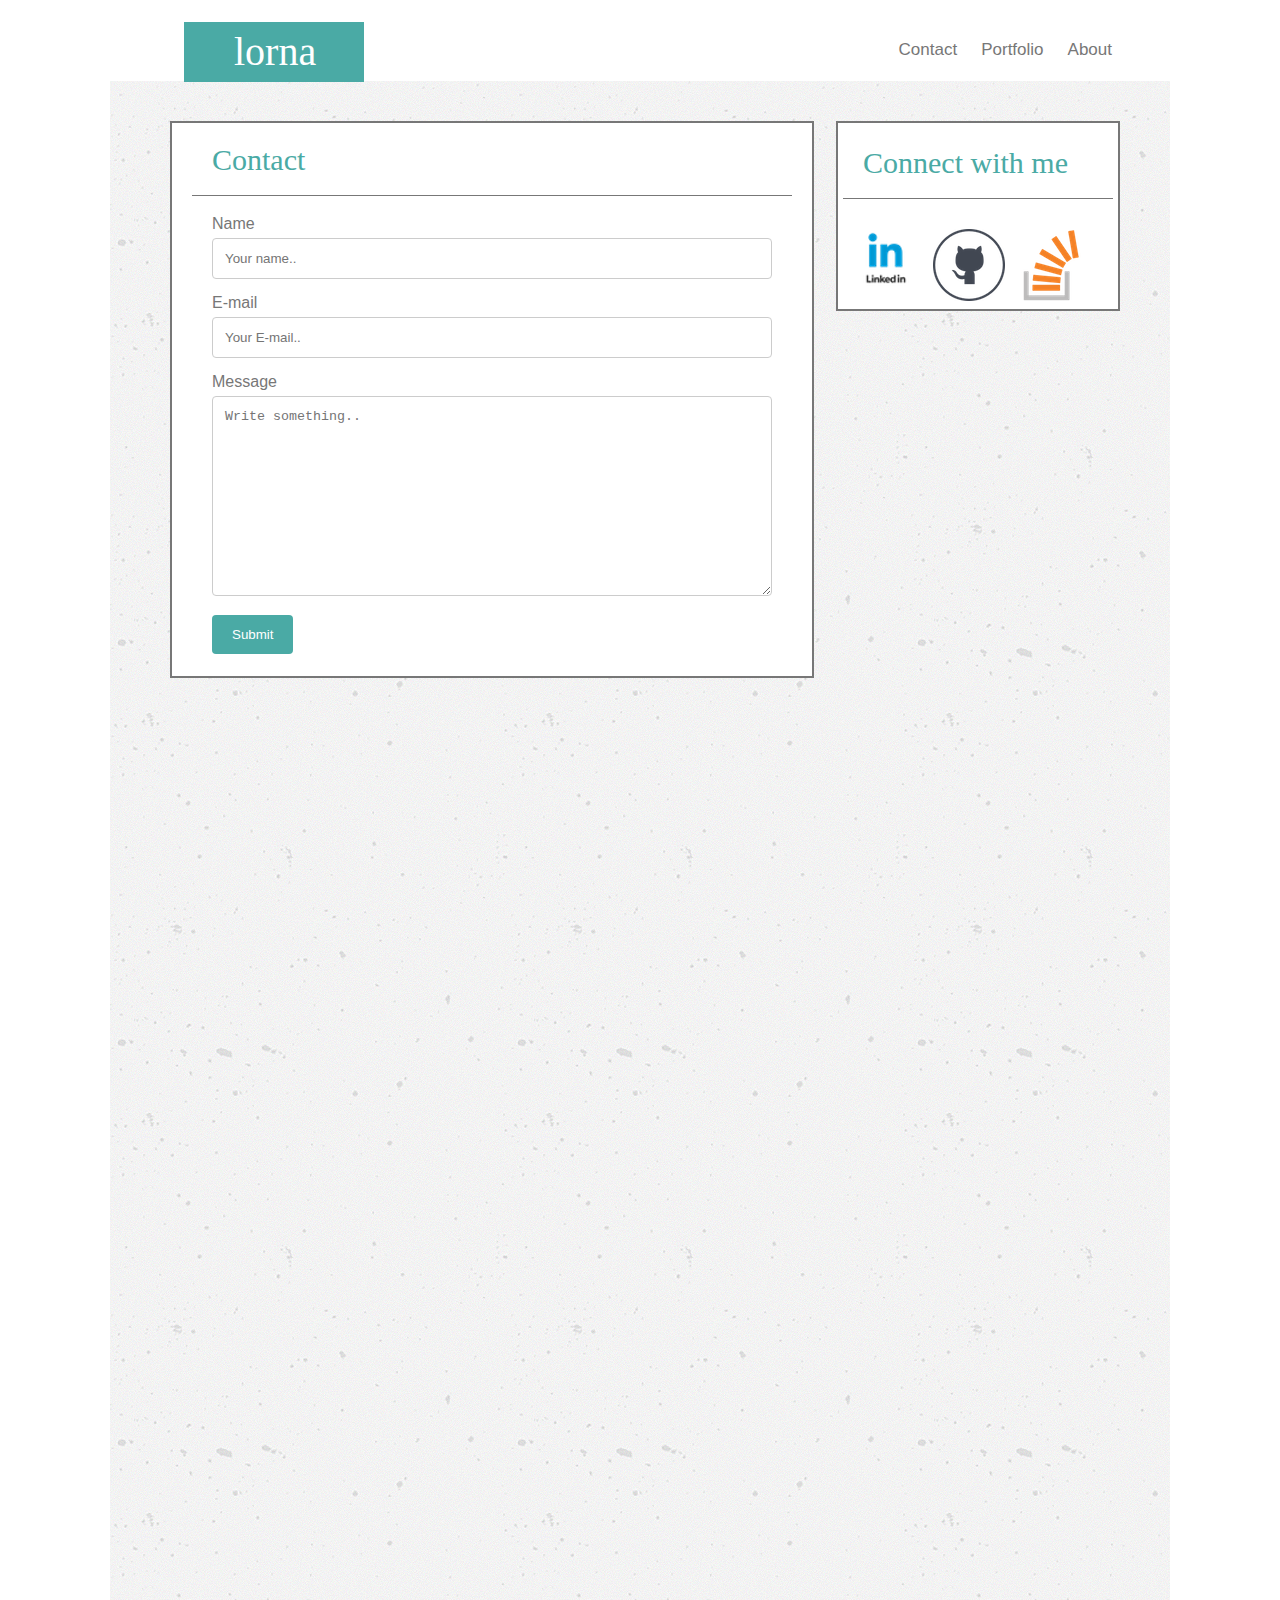
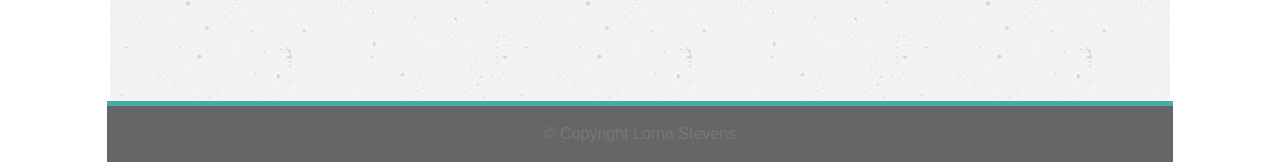
==== contact.html @ 08b34117 "responsive portfolio" ====
<!DOCTYPE html>
<html lang="en">
<head>
<link rel="stylesheet" type="text/css" href="./assets/css/reset.css">
<link rel="stylesheet" type="text/css" href="./assets/css/style.css">
	<meta charset="UTF-8">
	<title>Lorna</title>
</head>
</html>
<body>
	<div class="container">
		<div class="nav">
			<div class="topnav">
				<h1>lorna</h1>
				 <a href="https://lorstevens.github.io/responsive-portfolio/index.html">About</a>

				 <a href="https://lorstevens.github.io/responsive-portfolio/portfolio.html">Portfolio</a>

				 <a href="https://lorstevens.github.io/responsive-portfolio/contact.html">Contact</a>
			</div>
		</div>



	<div class="wrapper">
		

	<div class="aboutme">
		<div class="title">
			<h2>Contact</h2>
		</div>

		<div class="container2">
		  <form action="/action_page.php">

		    <label for="name">Name</label>
		    <input type="text" id="name" name="name" placeholder="Your name..">

		    <label for="Email">E-mail</label>
		    <input type="text" id="email" name="name" placeholder="Your E-mail..">

		    <label for="subject">Message</label>
		    <textarea id="message" name="message" placeholder="Write something.." style="height:200px"></textarea>

		    <input type="submit" value="Submit">

		  </form>
		</div>

		

	</div>

	<div class="icons">
			<div class="title">
				<h2>Connect with me</h2>
			</div>
				<br>
				<a href="https://www.linkedin.com/in/lornastevens/"> <img src="./assets/images/linkedin.png" id="logos"></a>

				<a href="https://github.com/lorstevens"> <img src="./assets/images/github.png" id="logos"></a>

				<a href="https://july2017pt.slack.com/messages/C6ATC4CLC/"> <img src="./assets/images/stack.png" id="logos"></a>

		</div>

</div>
		<footer class="clearfix">
		© Copyright Lorna Stevens
		</footer>
</div>
</body>
</html>
---- assets/css/style.css ----
body{
	color: #777777;
	font-family: Helvetica;

}

/*Navigation*/

.nav {
	width: 960px;
	margin: 20px auto;
	padding: 1px 2px 40px 10px;
	background-color: #ffffff
	
}

h1 { 
	background-color: #4aaaa5;
	color: white;
	width:80px;
	padding:10px 50px;
	float: left;
	border-color: #cccccc;
	font-family: Georgia;
	position: relative;
	top: 1px;
	left: 20px;
	font-size: 40px;
	
}


.topnav a {
    float: right;
    display: block;
    color: #777777;
    text-align: center;
    padding: 20px 12px;
    text-decoration: none;
    font-size: 17px;
    border-right: .5px;

}

/*Main Content- Index*/

.wrapper{
	border-color: #dddddd;
	border-style: solid;
	height: 1600px;
	width: 960px;
	margin: auto;
	padding: 10px 50px;
	background-image: url(../images/concrete-texture.png);
}

.aboutme {
	width:600px;
	background-color: #ffffff;
	border-color: #dddddd;
	border: 2px;
	border-style: solid;
	float: left;
	padding: 2px 20px;
	margin: 30px 0px 10px 10px;
}

h2{
	color: #4aaaa5;
	font-family: georgia;
	
}

#kayak{
	width: 295px;
	height: 250px;
	margin: 10px;
	/*border-radius: 50%;*/
	float: left;
	overflow: auto;
}

.icons{
	float: right;
	border-color: #dddddd;
	border: 2px;
	border-style: solid;
	width: 270px;
	overflow: auto;
	left: 100px;
	background-color: #ffffff;
	margin: 30px 0px 10px 10px;
	padding: 5px;
}

.title{
	border-bottom: 1px solid;
	padding: 20px 20px;
	font-size: 30px;
}

.logos{
	width: 10px;
	height: 20px;
}

/*Footer */

footer {
	text-align: center;
	padding: 20px 53px;
	background-color: #666666;
	width: 960px;
	margin: auto;
	color: #777777;
	border-top: 5px solid #4aaaa5;
}

.clearfix:after {
	content: "";
	display: block;
	clear: both;
	overflow: auto;
}

/*Portfolio Page*/

.portfolio {
	width:600px;
	background-color: #ffffff;
	border-color: #dddddd;
	border: 2px;
	border-style: solid;
	float: left;
	margin: 30px 0px 10px 10px;
	padding: 5px;
	
}

.pic1 {
	margin: 30px;
	float: left;
	background: url('http://lorempixel.com/400/200') no-repeat;
	background-size: cover;
    width: 200px;
    height: 200px;
}

.pic2 {
	margin: 30px;
	float: left;
	background: url('http://lorempixel.com/400/200/sports/5/') no-repeat;
	background-size: cover;
    width:200px;
    height:200px;
}

.pic3 {
	margin: 30px;
	float: left;
	clear: both;
	background: url('http://lorempixel.com/400/200/sports/1/') no-repeat;
	background-size: cover;
    width:200px;
    height:200px;
}

.pic4  {
	margin: 30px;
	float: left;
	background: url('http://lorempixel.com/400/200/sports/2/') no-repeat;
	background-size: cover;
    width:200px;
    height:200px;

}

.pic5 {
	margin: 30px;
	float: left;
	background: url('http://lorempixel.com/400/200/sports/3/') no-repeat;
	background-size: cover;
    width:200px;
    height:200px;

}

.title1 {
	background-color: #4aaaa5;
	color: #ffffff;
   	position: absolute;
   	top: 410px;
   	width: 200px;
   	padding: 10px 0px;
   	text-align: center;
}


.title2 {
	background-color: #4aaaa5;
	color: #ffffff;
   	position: absolute;
   	top: 685px;
   	width: 200px;
   	padding: 10px 0px;
   	text-align: center;
}


.title3 {
	background-color: #4aaaa5;
	color: #ffffff;
   	position: absolute;
   	top: 940px;
   	padding: 10px 0px;
   	width: 200px;
   	text-align: center;
}

/*Contact Page*/

input[type=text], select, textarea {
    width: 100%; 
    padding: 12px;  
    border: 1px solid #ccc; 
    border-radius: 4px; 
    box-sizing: border-box;   
    margin-top: 6px; 
    margin-bottom: 16px; 
    resize: vertical 
}


input[type=submit] {
    background-color: #4aaaa5;
    color: white;
    padding: 12px 20px;
    border: none;
    border-radius: 4px;
    cursor: pointer;
}


input[type=submit]:hover {
    background-color: #4CAF50; 
    color: #ffffff;
}


.container2 {
    border-radius: 5px;
    background-color: #ffffff;
    padding: 20px;
}

/*Media Queries*/

@media only screen and (max-width: 980px) {
   
.wrapper {
	width: 100%;
}

.aboutme {
	width:40%;
	
}

.icons {
	width: 40%;
	margin-right: 6%;
	
}

#kayak {
	width: 90%;
	float: none;
		}

.topnav a {
			float: right;
			padding-right: 15%;

		}

.portfolio{
	width: 40%;
}

.pic1, .pic2, .pic3, .pic4, .pic5{
			width: 80%;
			float: none;
		}

		.title1, .title2, .title3{
			position: relative;
			width: 100%;
			margin-top: 10%;
			top: 70%;
		}

footer {
		    width: 100%;
		}


}

@media only screen and (max-width: 768px) {

		.wrapper{
			width: 100%
		}

		.icons {
			float: none;
			width: 70%;
		}

		.aboutme {
			float: none;
			padding: 5px;
			width: 70%;
		}

		#kayak {
			width: 60%;
			float: none;
			padding-left: 20%;
		}

		.portfolio{
			width: 70%;
		}

		footer {
		    width: 100%;
		}

		.topnav a {
			float: left;
			padding-right: 8%;
			padding-left: 5%;
			/*padding: 30px 40px;
			margin: auto;*/
		}

		.title1, .title2, .title3{
			position: relative;
			width: 100%;
			margin-top: 10%;
			top: 70%;
		}



}

@media only screen and (max-width: 640px) {

		.wrapper{
			width: 90%;
			top-margin: 10%;
	
		}

		h1{
			width: 100%;
			text-align: center;
			float: none;
			
		}

		.nav {
			margin: 0%;
			padding: 0%;
			position: static;
			text-align: center;
			width: 100%;
		}

		.topnav a {
			float: none;
			display: inline-block;
			margin: 0%;
			position: static;
			text-align: center;
		}

		.icons{
			width: 80%;
			float: none;
		}

		.aboutme{
			width: 80%;
			margin: 5px;
			float:;
		}

		#kayak {
			width: 80%;
			float: none;
			padding-left: 10%;
		}

		.portfolio{
			width:80%;
			background-color: #ffffff;
			float: none;	
		}

		footer{
			width: 100%;
		}


		.pic1, .pic2, .pic3, .pic4, .pic5{
			width: 80%;
			float: none;
		}


		.title1, .title2, .title3{
			position: relative;
			width: 100%;
			margin-top: 10%;
			top: 70%;
		}

}
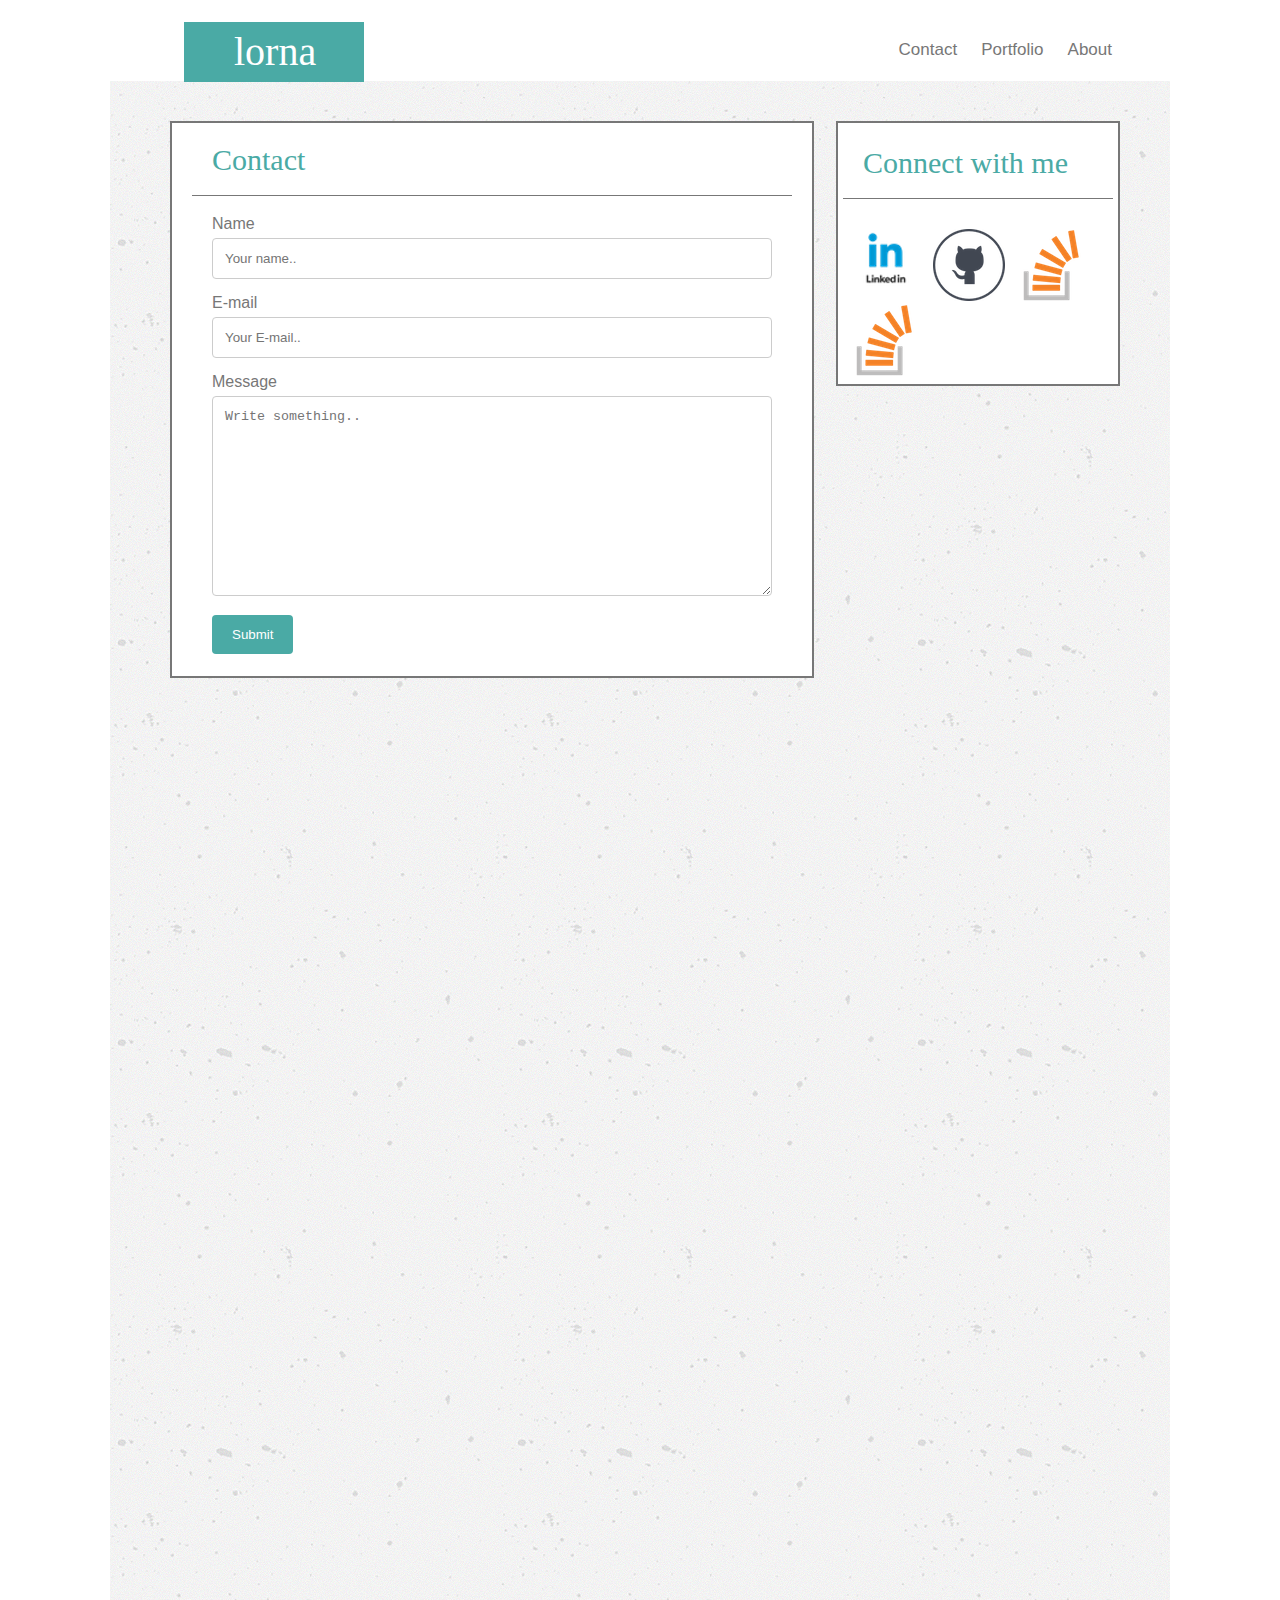
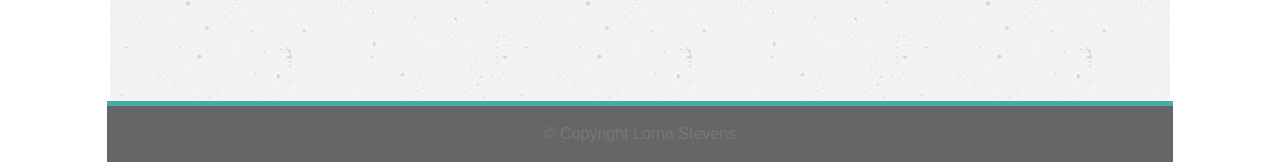
==== commit a1bc50c3: "changed links" ====
--- a/contact.html
+++ b/contact.html
@@ -60,7 +60,7 @@
 
 				<a href="https://github.com/lorstevens"> <img src="./assets/images/github.png" id="logos"></a>
 
-				<a href="https://july2017pt.slack.com/messages/C6ATC4CLC/"> <img src="./assets/images/stack.png" id="logos"></a>
+				<a href="https://stackoverflow.com/users/8197246/"> <img src="./assets/images/stack.png"> <img src="./assets/images/stack.png" id="logos"></a>
 
 		</div>
 
